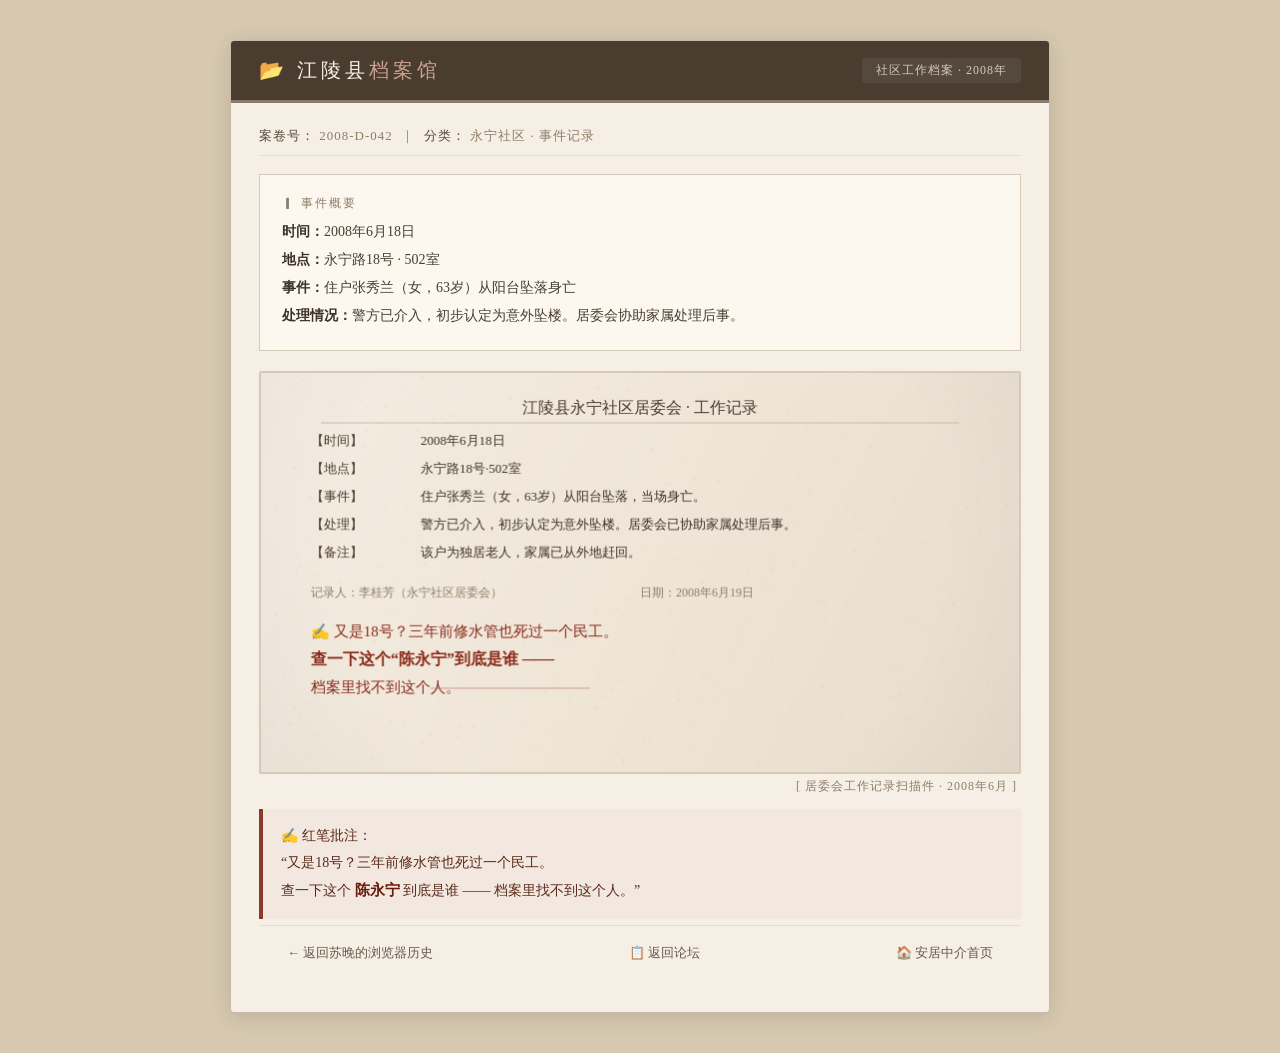
==== archive.html @ 6d0a2bce "Add files via upload" ====
<!DOCTYPE html>
<html lang="zh-CN">
<head>
    <meta charset="UTF-8" />
    <meta name="viewport" content="width=device-width, initial-scale=1.0" />
    <title>江陵县档案馆 · 社区工作档案</title>
    <link rel="stylesheet" href="style.css" />
    <style>
        /* ===== 档案馆专属样式 ===== */
        .archive-wrapper {
            max-width: 820px;
            margin: 0 auto;
            background: #f5efe6;
            border: 1px solid #c9bbaa;
            border-radius: 4px;
            box-shadow: 0 4px 20px rgba(60, 40, 20, 0.15);
            font-family: "SimSun", "宋体", serif;
            overflow: hidden;
        }

        /* 档案馆头部 */
        .archive-header {
            background: #4a3d30;
            padding: 16px 28px;
            border-bottom: 3px solid #8a7a6a;
            display: flex;
            justify-content: space-between;
            align-items: center;
            flex-wrap: wrap;
            gap: 10px;
        }

        .archive-header .title {
            color: #f7f2e6;
            font-size: 20px;
            font-weight: normal;
            letter-spacing: 4px;
        }

        .archive-header .title span {
            color: #c9a090;
        }

        .archive-header .badge {
            color: #d6c9b8;
            font-size: 12px;
            letter-spacing: 1px;
            background: rgba(255,255,255,0.06);
            padding: 4px 14px;
            border-radius: 2px;
        }

        /* 档案主体 */
        .archive-body {
            padding: 24px 28px 30px;
        }

        /* 档案编号 */
        .archive-ref {
            font-size: 13px;
            color: #8f7d66;
            letter-spacing: 1px;
            padding-bottom: 10px;
            border-bottom: 1px solid #e6ddcf;
            margin-bottom: 18px;
        }

        .archive-ref strong {
            color: #5a4a38;
            font-weight: normal;
        }

        /* 档案卡片 */
        .archive-card {
            background: #fcf8f0;
            border: 1px solid #d6c9b8;
            padding: 20px 22px;
            margin-bottom: 20px;
        }

        .archive-card .card-label {
            font-size: 12px;
            color: #8f7d66;
            letter-spacing: 2px;
            margin-bottom: 6px;
        }

        .archive-card .card-content {
            font-size: 14px;
            color: #4a3d30;
            line-height: 2;
        }

        .archive-card .card-content strong {
            color: #3d3228;
        }

        /* 扫描件区域 */
        .scan-area {
            margin: 16px 0 10px;
            border: 2px solid #d6c9b8;
            border-radius: 2px;
            overflow: hidden;
            background: #fcf8f0;
            position: relative;
        }

        .scan-area canvas {
            width: 100%;
            height: auto;
            display: block;
        }

        .scan-caption {
            font-size: 12px;
            color: #8f7d66;
            text-align: right;
            margin-top: -6px;
            margin-bottom: 14px;
            letter-spacing: 1px;
            padding-right: 4px;
        }

        /* 批注（红笔） */
        .red-annotation {
            background: rgba(180, 60, 50, 0.04);
            border-left: 4px solid #8a3a2a;
            padding: 14px 18px;
            margin: 14px 0 6px;
            font-size: 14px;
            color: #5a2a1a;
            line-height: 1.9;
            font-family: "KaiTi", "楷体", "SimSun", serif;
        }

        .red-annotation .red-text {
            color: #8a3a2a;
            font-weight: bold;
        }

        .red-annotation .highlight-name {
            color: #6a1a0a;
            font-weight: bold;
            font-size: 15px;
        }

        /* 底部导航 */
        .archive-footer {
            padding: 16px 24px;
            border-top: 1px solid #e6ddcf;
            display: flex;
            justify-content: space-between;
            flex-wrap: wrap;
            gap: 12px;
            background: #f5efe6;
        }

        .archive-footer a {
            color: #6a5a48;
            text-decoration: none;
            font-size: 13px;
            border-bottom: 2px solid transparent;
            transition: border-color 0.2s, color 0.2s;
            padding: 2px 4px;
        }

        .archive-footer a:hover {
            border-bottom-color: #b8a68b;
            color: #3d3228;
        }

        /* 响应式 */
        @media (max-width: 640px) {
            .archive-wrapper {
                margin: 8px;
                border-radius: 2px;
            }
            .archive-header {
                padding: 14px 16px;
                flex-direction: column;
                align-items: flex-start;
            }
            .archive-header .title {
                font-size: 17px;
                letter-spacing: 2px;
            }
            .archive-body {
                padding: 16px 16px 20px;
            }
            .archive-card {
                padding: 14px 16px;
            }
            .archive-card .card-content {
                font-size: 13px;
            }
            .red-annotation {
                font-size: 13px;
                padding: 12px 14px;
            }
            .archive-footer {
                flex-direction: column;
                align-items: center;
                gap: 8px;
            }
        }
    </style>
</head>
<body>
    <div class="archive-wrapper">
        <!-- 档案馆头部 -->
        <div class="archive-header">
            <div class="title">📂 江陵县<span>档案馆</span></div>
            <div class="badge">社区工作档案 · 2008年</div>
        </div>

        <!-- 档案主体 -->
        <div class="archive-body">

            <!-- 档案编号 -->
            <div class="archive-ref">
                <strong>案卷号：</strong> 2008-D-042 &nbsp;｜&nbsp; <strong>分类：</strong> 永宁社区 · 事件记录
            </div>

            <!-- 档案卡片 -->
            <div class="archive-card">
                <div class="card-label">▎ 事件概要</div>
                <div class="card-content">
                    <p><strong>时间：</strong>2008年6月18日</p>
                    <p><strong>地点：</strong>永宁路18号 · 502室</p>
                    <p><strong>事件：</strong>住户张秀兰（女，63岁）从阳台坠落身亡</p>
                    <p><strong>处理情况：</strong>警方已介入，初步认定为意外坠楼。居委会协助家属处理后事。</p>
                </div>
            </div>

            <!-- 扫描件图片 -->
            <div class="scan-area">
                <canvas id="scanCanvas" width="760" height="400"></canvas>
            </div>
            <div class="scan-caption">[ 居委会工作记录扫描件 · 2008年6月 ]</div>

            <!-- ★ 红笔批注（关键线索） -->
            <div class="red-annotation">
                ✍️ 红笔批注：<br />
                “又是18号？三年前修水管也死过一个民工。<br />
                查一下这个 <span class="highlight-name">陈永宁</span> 到底是谁 —— 档案里找不到这个人。”
            </div>

            <!-- 底部导航 -->
            <div class="archive-footer">
                <a href="history.html">← 返回苏晚的浏览器历史</a>
                <a href="forum.html">📋 返回论坛</a>
                <a href="index.html">🏠 安居中介首页</a>
            </div>

        </div>
    </div>

    <script src="script.js"></script>
    <script>
        // 绘制扫描件
        (function() {
            const canvas = document.getElementById('scanCanvas');
            if (!canvas) return;
            const ctx = canvas.getContext('2d');
            const w = canvas.width,
                h = canvas.height;

            // 纸张底色（泛黄）
            const grad = ctx.createLinearGradient(0, 0, w, h);
            grad.addColorStop(0, '#f5ede2');
            grad.addColorStop(0.5, '#efe6d8');
            grad.addColorStop(1, '#e8ddce');
            ctx.fillStyle = grad;
            ctx.fillRect(0, 0, w, h);

            // 纸张纹理（细微噪点）
            for (let i = 0; i < 600; i++) {
                const x = Math.random() * w;
                const y = Math.random() * h;
                const a = Math.random() * 0.06;
                ctx.fillStyle = `rgba(160, 140, 120, ${a})`;
                ctx.fillRect(x, y, 3, 3);
            }

            // 标题
            ctx.fillStyle = '#4a3d30';
            ctx.font = '16px "SimSun", serif';
            ctx.textAlign = 'center';
            ctx.fillText('江陵县永宁社区居委会 · 工作记录', w / 2, 40);

            // 分隔线
            ctx.strokeStyle = '#c9bbaa';
            ctx.lineWidth = 1;
            ctx.beginPath();
            ctx.moveTo(60, 50);
            ctx.lineTo(w - 60, 50);
            ctx.stroke();

            // 正文
            ctx.textAlign = 'left';
            ctx.fillStyle = '#4a3d30';
            ctx.font = '14px "SimSun", serif';
            const lines = [
                ['时间', '2008年6月18日'],
                ['地点', '永宁路18号·502室'],
                ['事件', '住户张秀兰（女，63岁）从阳台坠落，当场身亡。'],
                ['处理', '警方已介入，初步认定为意外坠楼。居委会已协助家属处理后事。'],
                ['备注', '该户为独居老人，家属已从外地赶回。']
            ];

            let yPos = 72;
            lines.forEach(([label, value]) => {
                ctx.fillStyle = '#4a3d30';
                ctx.font = '13px "SimSun", serif';
                ctx.fillText('【' + label + '】', 50, yPos);
                ctx.fillStyle = '#3d3228';
                ctx.font = '13px "SimSun", serif';
                ctx.fillText(value, 160, yPos);
                yPos += 28;
            });

            // 下方签名区
            yPos += 12;
            ctx.fillStyle = '#8f7d66';
            ctx.font = '12px "SimSun", serif';
            ctx.fillText('记录人：李桂芳（永宁社区居委会）', 50, yPos);
            ctx.fillText('日期：2008年6月19日', 380, yPos);

            // ★ 红笔批注（手写效果）
            yPos += 40;
            ctx.fillStyle = '#8a2a1a';
            ctx.font = '15px "KaiTi", "楷体", serif';
            ctx.textAlign = 'left';
            ctx.fillText('✍️ 又是18号？三年前修水管也死过一个民工。', 50, yPos);
            yPos += 28;
            ctx.fillStyle = '#8a2a1a';
            ctx.font = 'bold 16px "KaiTi", "楷体", serif';
            ctx.fillText('查一下这个“陈永宁”到底是谁 ——', 50, yPos);
            yPos += 28;
            ctx.fillStyle = '#8a2a1a';
            ctx.font = '15px "KaiTi", "楷体", serif';
            ctx.fillText('档案里找不到这个人。', 50, yPos);

            // 批注下划线（模拟手画）
            ctx.strokeStyle = 'rgba(138, 42, 26, 0.25)';
            ctx.lineWidth = 1.5;
            ctx.beginPath();
            ctx.moveTo(170, yPos - 4);
            ctx.lineTo(330, yPos - 4);
            ctx.stroke();

            // 折痕效果
            for (let i = 0; i < 5; i++) {
                const x = 60 + Math.random() * (w - 120);
                const y = 60 + Math.random() * (h - 120);
                ctx.strokeStyle = `rgba(180, 160, 140, 0.05)`;
                ctx.lineWidth = 1;
                ctx.beginPath();
                ctx.moveTo(x, y);
                ctx.lineTo(x + 40 + Math.random() * 80, y + 20 + Math.random() * 60);
                ctx.stroke();
            }

            // 暗角
            const vigGrad = ctx.createRadialGradient(w * 0.5, h * 0.4, w * 0.4, w * 0.5, h * 0.4, w * 0.8);
            vigGrad.addColorStop(0, 'rgba(0,0,0,0)');
            vigGrad.addColorStop(1, 'rgba(0,0,0,0.08)');
            ctx.fillStyle = vigGrad;
            ctx.fillRect(0, 0, w, h);
        })();

        console.log('%c📂 江陵县档案馆 · 2008年记录', 'font-size:18px; color:#5a4a38;');
        console.log('%c🖊️ 注意看红笔批注。', 'font-size:13px; color:#8f7d66;');
    </script>
</body>
</html>
---- style.css ----
/* ===== 全局重置 ===== */
* {
    margin: 0;
    padding: 0;
    box-sizing: border-box;
}

body {
    background: #d6c9b0;
    font-family: "SimSun", "宋体", "Times New Roman", serif;
    display: flex;
    justify-content: center;
    padding: 40px 20px;
    min-height: 100vh;
}

.site-wrapper {
    max-width: 880px;
    width: 100%;
    background: #f7f2e6;
    background-image:
        radial-gradient(ellipse at 30% 20%, rgba(200, 180, 150, 0.08) 0%, transparent 60%),
        radial-gradient(ellipse at 70% 80%, rgba(180, 160, 130, 0.06) 0%, transparent 50%);
    border: 4px double #b8a68b;
    border-radius: 4px;
    padding: 36px 42px 28px;
    box-shadow: 0 8px 32px rgba(60, 40, 20, 0.25), inset 0 1px 0 rgba(255, 248, 235, 0.6);
    position: relative;
}

.site-wrapper::before {
    content: "";
    position: absolute;
    top: 0;
    left: 0;
    right: 0;
    bottom: 0;
    background-image: repeating-linear-gradient(0deg, transparent, transparent 2px, rgba(180, 160, 130, 0.03) 2px, rgba(180, 160, 130, 0.03) 4px);
    pointer-events: none;
    border-radius: 4px;
}

.header {
    border-bottom: 3px double #b8a68b;
    padding-bottom: 16px;
    margin-bottom: 24px;
    text-align: center;
}

.header h1 {
    font-size: 32px;
    font-weight: normal;
    color: #5a4a38;
    letter-spacing: 8px;
    text-shadow: 0 1px 0 #ede6d8;
}

.header .sub {
    font-size: 14px;
    color: #8f7d66;
    letter-spacing: 4px;
    margin-top: 4px;
}

.header .divider {
    display: block;
    width: 60px;
    height: 2px;
    background: #c9bbaa;
    margin: 10px auto 0;
}

.nav {
    display: flex;
    justify-content: center;
    gap: 32px;
    font-size: 15px;
    padding: 10px 0 14px;
    border-bottom: 1px solid #ddd0bf;
    margin-bottom: 22px;
    flex-wrap: wrap;
}

.nav a {
    color: #6a5a48;
    text-decoration: none;
    padding: 2px 8px;
    border-bottom: 2px solid transparent;
    cursor: pointer;
    transition: border-color 0.2s, color 0.2s;
    letter-spacing: 1px;
}

.nav a:hover {
    border-bottom-color: #b8a68b;
    color: #3d3228;
}
.nav .active {
    border-bottom-color: #b8a68b;
    color: #3d3228;
    font-weight: bold;
}

.welcome {
    font-size: 14px;
    color: #5a4a38;
    line-height: 1.9;
    margin-bottom: 24px;
    padding: 12px 18px;
    background: rgba(200, 185, 165, 0.2);
    border-left: 4px solid #c9bbaa;
}

.section-title {
    font-size: 18px;
    color: #5a4a38;
    font-weight: normal;
    letter-spacing: 3px;
    margin-bottom: 14px;
}

.property-table {
    width: 100%;
    border-collapse: collapse;
    font-size: 14px;
    margin-bottom: 28px;
}

.property-table th {
    background: #e6ddcf;
    color: #4a3d30;
    font-weight: normal;
    padding: 10px 8px;
    border: 1px solid #c9bbaa;
    letter-spacing: 2px;
    font-size: 13px;
}

.property-table td {
    padding: 10px 8px;
    border: 1px solid #d6c9b8;
    color: #4a3d30;
    background: #fcf8f0;
}

.property-table tr:hover td {
    background: #f5efe6;
}

.highlight-row td {
    background: #f5ede2 !important;
    border-color: #b8a68b;
}

.highlight-row .prop-link {
    color: #8a3a2a;
    font-weight: bold;
    text-decoration: none;
    border-bottom: 2px solid #c9a090;
    cursor: pointer;
    transition: color 0.2s;
}

.highlight-row .prop-link:hover {
    color: #5a2018;
}

.status-badge {
    display: inline-block;
    background: #8a3a2a;
    color: #f7f2e6;
    font-size: 11px;
    padding: 2px 10px;
    letter-spacing: 1px;
    border-radius: 2px;
}

.status-sold {
    background: #7a8a7a;
}

.footer {
    border-top: 2px solid #ddd0bf;
    padding-top: 18px;
    margin-top: 6px;
    font-size: 13px;
    color: #8f7d66;
    text-align: center;
    letter-spacing: 1px;
}

.footer .update {
    color: #aa9a88;
    font-size: 12px;
}

.footer .whisper {
    display: block;
    font-size: 11px;
    color: #c9bbaa;
    margin-top: 6px;
    letter-spacing: 2px;
}

/* 模态框 */
.modal-overlay {
    display: none;
    position: fixed;
    top: 0;
    left: 0;
    width: 100%;
    height: 100%;
    background: rgba(30, 22, 16, 0.75);
    backdrop-filter: blur(4px);
    z-index: 1000;
    justify-content: center;
    align-items: center;
    padding: 24px;
    animation: fadeIn 0.35s ease;
}

.modal-overlay.active {
    display: flex;
}

@keyframes fadeIn {
    0% { opacity: 0; transform: scale(0.96); }
    100% { opacity: 1; transform: scale(1); }
}

.modal-box {
    background: #f7f2e6;
    max-width: 600px;
    width: 100%;
    max-height: 90vh;
    overflow-y: auto;
    padding: 32px 36px;
    border: 4px double #b8a68b;
    border-radius: 4px;
    box-shadow: 0 20px 60px rgba(0, 0, 0, 0.5);
    position: relative;
}

.modal-box .close-btn {
    position: absolute;
    top: 12px;
    right: 18px;
    font-size: 24px;
    color: #8f7d66;
    cursor: pointer;
    background: none;
    border: none;
    line-height: 1;
}

.modal-box .close-btn:hover {
    color: #4a3d30;
}

.modal-box h2 {
    font-size: 20px;
    font-weight: normal;
    color: #5a4a38;
    letter-spacing: 3px;
    border-bottom: 2px solid #ddd0bf;
    padding-bottom: 12px;
    margin-bottom: 18px;
}

.modal-box p, .modal-box li {
    font-size: 14px;
    line-height: 1.9;
    color: #4a3d30;
}

.photo-placeholder, .team-photo {
    width: 100%;
    aspect-ratio: 16 / 10;
    background: #2c241c;
    border-radius: 2px;
    margin: 14px 0 16px;
    border: 1px solid #b8a68b;
    overflow: hidden;
}

.photo-placeholder img, .team-photo img {
    width: 100%;
    height: 100%;
    object-fit: cover;
    display: block;
}

.photo-caption {
    font-size: 12px;
    color: #8f7d66;
    text-align: right;
    margin-top: -10px;
    margin-bottom: 14px;
    letter-spacing: 1px;
}

.detail-meta {
    font-size: 13px;
    color: #6a5a48;
    line-height: 2;
    background: rgba(200, 185, 165, 0.15);
    padding: 10px 14px;
    border-left: 3px solid #c9bbaa;
    margin: 10px 0 14px;
}

.detail-meta strong {
    color: #4a3d30;
}

.detail-footer {
    font-size: 12px;
    color: #aa9a88;
    margin-top: 14px;
    border-top: 1px solid #ddd0bf;
    padding-top: 12px;
    text-align: right;
}

.team-caption {
    font-size: 13px;
    color: #5a4a38;
    text-align: center;
    line-height: 1.8;
}

.team-caption .hint {
    color: #8f7d66;
    font-size: 12px;
}

.contact-info {
    font-size: 14px;
    color: #4a3d30;
    line-height: 2.2;
    margin-bottom: 16px;
}

.contact-info .phone {
    color: #6a3a2a;
    font-weight: bold;
    letter-spacing: 1px;
}

.password-section {
    border-top: 2px solid #ddd0bf;
    padding-top: 18px;
    margin-top: 6px;
}

.password-section label {
    font-size: 14px;
    color: #4a3d30;
    display: block;
    margin-bottom: 8px;
    letter-spacing: 1px;
}

.password-input-group {
    display: flex;
    gap: 10px;
    align-items: center;
    flex-wrap: wrap;
}

.password-input-group input {
    flex: 1;
    min-width: 120px;
    padding: 8px 14px;
    font-size: 14px;
    font-family: "SimSun", "宋体", serif;
    border: 2px solid #c9bbaa;
    background: #fcf8f0;
    color: #3d3228;
    outline: none;
    border-radius: 2px;
}

.password-input-group input:focus {
    border-color: #8f7d66;
}

.password-input-group button {
    padding: 8px 24px;
    font-size: 14px;
    font-family: "SimSun", "宋体", serif;
    background: #b8a68b;
    color: #f7f2e6;
    border: none;
    border-radius: 2px;
    cursor: pointer;
    transition: background 0.2s;
    letter-spacing: 2px;
}

.password-input-group button:hover {
    background: #8f7d66;
}

.password-result {
    margin-top: 12px;
    font-size: 14px;
    color: #6a3a2a;
    min-height: 24px;
}

.password-result.error {
    color: #8a3a2a;
}
.password-result.success {
    color: #3a6a3a;
}

@media (max-width: 640px) {
    .site-wrapper { padding: 20px 16px; }
    .header h1 { font-size: 24px; letter-spacing: 4px; }
    .nav { gap: 14px; font-size: 13px; }
    .property-table { font-size: 12px; }
    .property-table th, .property-table td { padding: 6px 4px; }
    .modal-box { padding: 22px 18px; }
    .modal-box h2 { font-size: 18px; }
    .password-input-group { flex-direction: column; align-items: stretch; }
    .password-input-group button { padding: 10px; }
}

.modal-box::-webkit-scrollbar { width: 6px; }
.modal-box::-webkit-scrollbar-track { background: #e6ddcf; }
.modal-box::-webkit-scrollbar-thumb { background: #b8a68b; border-radius: 4px; }
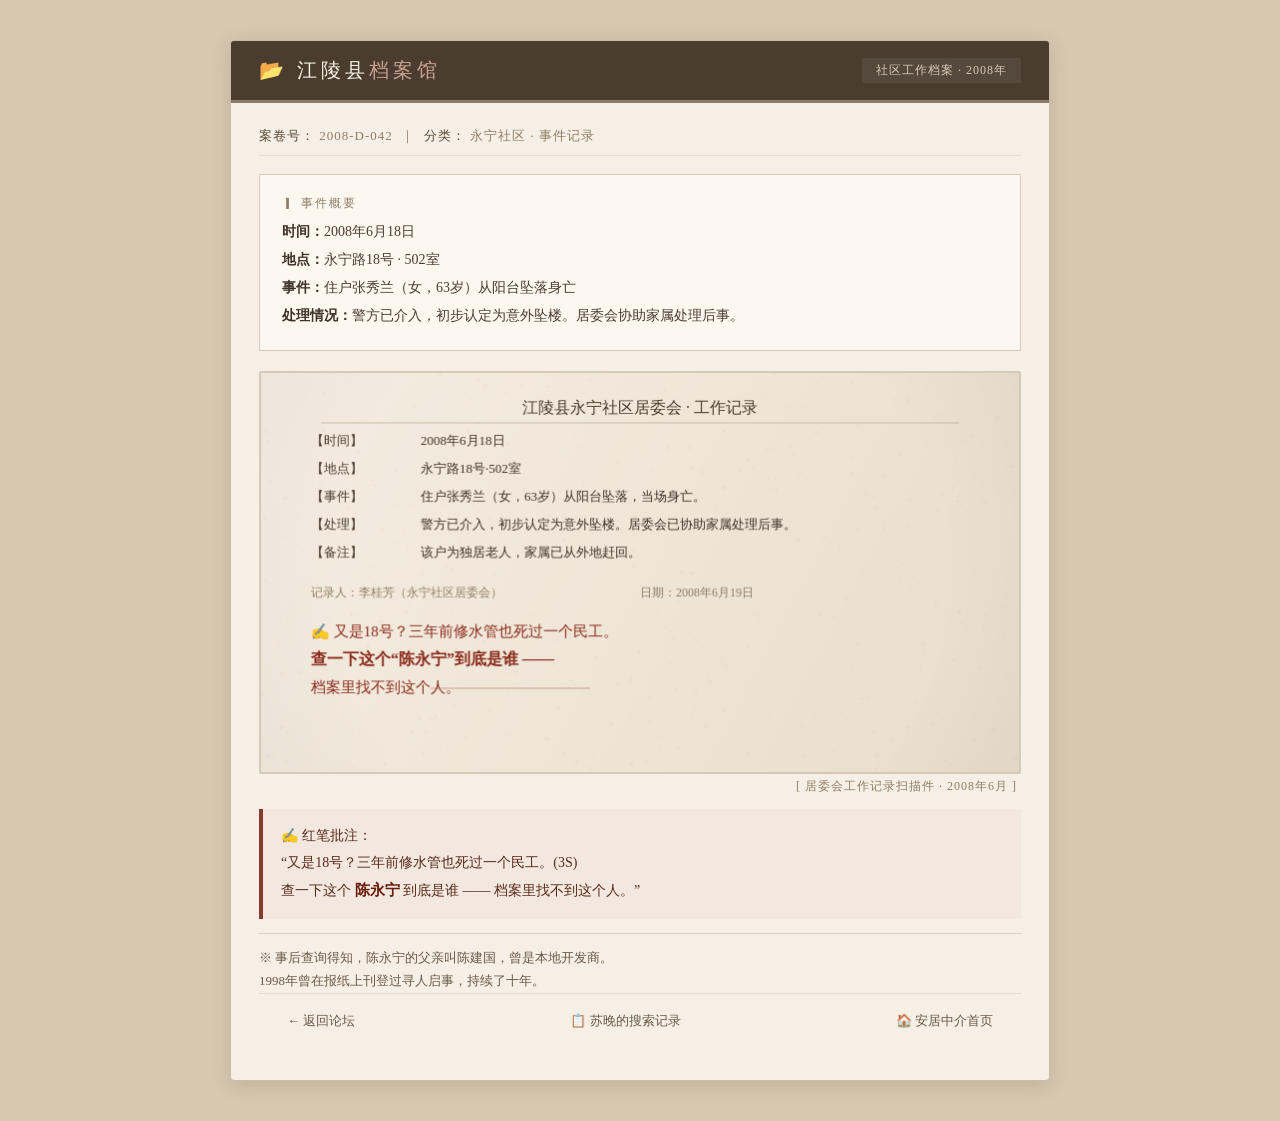
==== commit 9f1e60c6: "update 修复了过于简单的问题" ====
--- a/archive.html
+++ b/archive.html
@@ -6,7 +6,6 @@
     <title>江陵县档案馆 · 社区工作档案</title>
     <link rel="stylesheet" href="style.css" />
     <style>
-        /* ===== 档案馆专属样式 ===== */
         .archive-wrapper {
             max-width: 820px;
             margin: 0 auto;
@@ -17,8 +16,6 @@
             font-family: "SimSun", "宋体", serif;
             overflow: hidden;
         }
-
-        /* 档案馆头部 */
         .archive-header {
             background: #4a3d30;
             padding: 16px 28px;
@@ -29,18 +26,13 @@
             flex-wrap: wrap;
             gap: 10px;
         }
-
         .archive-header .title {
             color: #f7f2e6;
             font-size: 20px;
             font-weight: normal;
             letter-spacing: 4px;
         }
-
-        .archive-header .title span {
-            color: #c9a090;
-        }
-
+        .archive-header .title span { color: #c9a090; }
         .archive-header .badge {
             color: #d6c9b8;
             font-size: 12px;
@@ -49,13 +41,9 @@
             padding: 4px 14px;
             border-radius: 2px;
         }
-
-        /* 档案主体 */
         .archive-body {
             padding: 24px 28px 30px;
         }
-
-        /* 档案编号 */
         .archive-ref {
             font-size: 13px;
             color: #8f7d66;
@@ -64,38 +52,28 @@
             border-bottom: 1px solid #e6ddcf;
             margin-bottom: 18px;
         }
-
         .archive-ref strong {
             color: #5a4a38;
             font-weight: normal;
         }
-
-        /* 档案卡片 */
         .archive-card {
             background: #fcf8f0;
             border: 1px solid #d6c9b8;
             padding: 20px 22px;
             margin-bottom: 20px;
         }
-
         .archive-card .card-label {
             font-size: 12px;
             color: #8f7d66;
             letter-spacing: 2px;
             margin-bottom: 6px;
         }
-
         .archive-card .card-content {
             font-size: 14px;
             color: #4a3d30;
             line-height: 2;
         }
-
-        .archive-card .card-content strong {
-            color: #3d3228;
-        }
-
-        /* 扫描件区域 */
+        .archive-card .card-content strong { color: #3d3228; }
         .scan-area {
             margin: 16px 0 10px;
             border: 2px solid #d6c9b8;
@@ -104,13 +82,11 @@
             background: #fcf8f0;
             position: relative;
         }
-
         .scan-area canvas {
             width: 100%;
             height: auto;
             display: block;
         }
-
         .scan-caption {
             font-size: 12px;
             color: #8f7d66;
@@ -120,8 +96,6 @@
             letter-spacing: 1px;
             padding-right: 4px;
         }
-
-        /* 批注（红笔） */
         .red-annotation {
             background: rgba(180, 60, 50, 0.04);
             border-left: 4px solid #8a3a2a;
@@ -132,19 +106,24 @@
             line-height: 1.9;
             font-family: "KaiTi", "楷体", "SimSun", serif;
         }
-
         .red-annotation .red-text {
             color: #8a3a2a;
             font-weight: bold;
         }
-
         .red-annotation .highlight-name {
             color: #6a1a0a;
             font-weight: bold;
             font-size: 15px;
         }
-
-        /* 底部导航 */
+        /* 指向news的暗示 */
+        .archive-hint {
+            color: #6a5a48;
+            font-size: 13px;
+            margin-top: 14px;
+            padding-top: 12px;
+            border-top: 1px solid #ddd0bf;
+            line-height: 1.8;
+        }
         .archive-footer {
             padding: 16px 24px;
             border-top: 1px solid #e6ddcf;
@@ -154,7 +133,6 @@
             gap: 12px;
             background: #f5efe6;
         }
-
         .archive-footer a {
             color: #6a5a48;
             text-decoration: none;
@@ -163,65 +141,32 @@
             transition: border-color 0.2s, color 0.2s;
             padding: 2px 4px;
         }
-
         .archive-footer a:hover {
             border-bottom-color: #b8a68b;
             color: #3d3228;
         }
-
-        /* 响应式 */
         @media (max-width: 640px) {
-            .archive-wrapper {
-                margin: 8px;
-                border-radius: 2px;
-            }
-            .archive-header {
-                padding: 14px 16px;
-                flex-direction: column;
-                align-items: flex-start;
-            }
-            .archive-header .title {
-                font-size: 17px;
-                letter-spacing: 2px;
-            }
-            .archive-body {
-                padding: 16px 16px 20px;
-            }
-            .archive-card {
-                padding: 14px 16px;
-            }
-            .archive-card .card-content {
-                font-size: 13px;
-            }
-            .red-annotation {
-                font-size: 13px;
-                padding: 12px 14px;
-            }
-            .archive-footer {
-                flex-direction: column;
-                align-items: center;
-                gap: 8px;
-            }
+            .archive-wrapper { margin: 8px; border-radius: 2px; }
+            .archive-header { padding: 14px 16px; flex-direction: column; align-items: flex-start; }
+            .archive-header .title { font-size: 17px; letter-spacing: 2px; }
+            .archive-body { padding: 16px 16px 20px; }
+            .archive-card { padding: 14px 16px; }
+            .archive-card .card-content { font-size: 13px; }
+            .red-annotation { font-size: 13px; padding: 12px 14px; }
+            .archive-footer { flex-direction: column; align-items: center; gap: 8px; }
         }
     </style>
 </head>
 <body>
     <div class="archive-wrapper">
-        <!-- 档案馆头部 -->
         <div class="archive-header">
             <div class="title">📂 江陵县<span>档案馆</span></div>
             <div class="badge">社区工作档案 · 2008年</div>
         </div>
-
-        <!-- 档案主体 -->
         <div class="archive-body">
-
-            <!-- 档案编号 -->
             <div class="archive-ref">
                 <strong>案卷号：</strong> 2008-D-042 &nbsp;｜&nbsp; <strong>分类：</strong> 永宁社区 · 事件记录
             </div>
-
-            <!-- 档案卡片 -->
             <div class="archive-card">
                 <div class="card-label">▎ 事件概要</div>
                 <div class="card-content">
@@ -232,74 +177,61 @@
                 </div>
             </div>
 
-            <!-- 扫描件图片 -->
             <div class="scan-area">
                 <canvas id="scanCanvas" width="760" height="400"></canvas>
             </div>
             <div class="scan-caption">[ 居委会工作记录扫描件 · 2008年6月 ]</div>
 
-            <!-- ★ 红笔批注（关键线索） -->
             <div class="red-annotation">
                 ✍️ 红笔批注：<br />
-                “又是18号？三年前修水管也死过一个民工。<br />
+                “又是18号？三年前修水管也死过一个民工。(3S)<br />
                 查一下这个 <span class="highlight-name">陈永宁</span> 到底是谁 —— 档案里找不到这个人。”
             </div>
 
-            <!-- 底部导航 -->
+            <!-- ★ 新增暗示：指向 news.html -->
+            <div class="archive-hint">
+                ※ 事后查询得知，陈永宁的父亲叫陈建国，曾是本地开发商。<br />
+                1998年曾在报纸上刊登过寻人启事，持续了十年。
+            </div>
+
             <div class="archive-footer">
-                <a href="history.html">← 返回苏晚的浏览器历史</a>
-                <a href="forum.html">📋 返回论坛</a>
+                <a href="forum.html">← 返回论坛</a>
+                <a href="history.html">📋 苏晚的搜索记录</a>
                 <a href="index.html">🏠 安居中介首页</a>
             </div>
-
         </div>
     </div>
-
     <script src="script.js"></script>
     <script>
-        // 绘制扫描件
         (function() {
             const canvas = document.getElementById('scanCanvas');
             if (!canvas) return;
             const ctx = canvas.getContext('2d');
-            const w = canvas.width,
-                h = canvas.height;
-
-            // 纸张底色（泛黄）
+            const w = canvas.width, h = canvas.height;
             const grad = ctx.createLinearGradient(0, 0, w, h);
             grad.addColorStop(0, '#f5ede2');
             grad.addColorStop(0.5, '#efe6d8');
             grad.addColorStop(1, '#e8ddce');
             ctx.fillStyle = grad;
             ctx.fillRect(0, 0, w, h);
-
-            // 纸张纹理（细微噪点）
             for (let i = 0; i < 600; i++) {
-                const x = Math.random() * w;
-                const y = Math.random() * h;
-                const a = Math.random() * 0.06;
+                const x = Math.random() * w, y = Math.random() * h, a = Math.random() * 0.06;
                 ctx.fillStyle = `rgba(160, 140, 120, ${a})`;
                 ctx.fillRect(x, y, 3, 3);
             }
-
-            // 标题
             ctx.fillStyle = '#4a3d30';
             ctx.font = '16px "SimSun", serif';
             ctx.textAlign = 'center';
             ctx.fillText('江陵县永宁社区居委会 · 工作记录', w / 2, 40);
-
-            // 分隔线
             ctx.strokeStyle = '#c9bbaa';
             ctx.lineWidth = 1;
             ctx.beginPath();
             ctx.moveTo(60, 50);
             ctx.lineTo(w - 60, 50);
             ctx.stroke();
-
-            // 正文
             ctx.textAlign = 'left';
             ctx.fillStyle = '#4a3d30';
-            ctx.font = '14px "SimSun", serif';
+            ctx.font = '13px "SimSun", serif';
             const lines = [
                 ['时间', '2008年6月18日'],
                 ['地点', '永宁路18号·502室'],
@@ -307,26 +239,20 @@
                 ['处理', '警方已介入，初步认定为意外坠楼。居委会已协助家属处理后事。'],
                 ['备注', '该户为独居老人，家属已从外地赶回。']
             ];
-
             let yPos = 72;
             lines.forEach(([label, value]) => {
                 ctx.fillStyle = '#4a3d30';
                 ctx.font = '13px "SimSun", serif';
                 ctx.fillText('【' + label + '】', 50, yPos);
                 ctx.fillStyle = '#3d3228';
-                ctx.font = '13px "SimSun", serif';
                 ctx.fillText(value, 160, yPos);
                 yPos += 28;
             });
-
-            // 下方签名区
             yPos += 12;
             ctx.fillStyle = '#8f7d66';
             ctx.font = '12px "SimSun", serif';
             ctx.fillText('记录人：李桂芳（永宁社区居委会）', 50, yPos);
             ctx.fillText('日期：2008年6月19日', 380, yPos);
-
-            // ★ 红笔批注（手写效果）
             yPos += 40;
             ctx.fillStyle = '#8a2a1a';
             ctx.font = '15px "KaiTi", "楷体", serif';
@@ -340,19 +266,14 @@
             ctx.fillStyle = '#8a2a1a';
             ctx.font = '15px "KaiTi", "楷体", serif';
             ctx.fillText('档案里找不到这个人。', 50, yPos);
-
-            // 批注下划线（模拟手画）
             ctx.strokeStyle = 'rgba(138, 42, 26, 0.25)';
             ctx.lineWidth = 1.5;
             ctx.beginPath();
             ctx.moveTo(170, yPos - 4);
             ctx.lineTo(330, yPos - 4);
             ctx.stroke();
-
-            // 折痕效果
             for (let i = 0; i < 5; i++) {
-                const x = 60 + Math.random() * (w - 120);
-                const y = 60 + Math.random() * (h - 120);
+                const x = 60 + Math.random() * (w - 120), y = 60 + Math.random() * (h - 120);
                 ctx.strokeStyle = `rgba(180, 160, 140, 0.05)`;
                 ctx.lineWidth = 1;
                 ctx.beginPath();
@@ -360,17 +281,12 @@
                 ctx.lineTo(x + 40 + Math.random() * 80, y + 20 + Math.random() * 60);
                 ctx.stroke();
             }
-
-            // 暗角
-            const vigGrad = ctx.createRadialGradient(w * 0.5, h * 0.4, w * 0.4, w * 0.5, h * 0.4, w * 0.8);
+            const vigGrad = ctx.createRadialGradient(w/2, h/2, w*0.4, w/2, h/2, w*0.8);
             vigGrad.addColorStop(0, 'rgba(0,0,0,0)');
             vigGrad.addColorStop(1, 'rgba(0,0,0,0.08)');
             ctx.fillStyle = vigGrad;
             ctx.fillRect(0, 0, w, h);
         })();
-
-        console.log('%c📂 江陵县档案馆 · 2008年记录', 'font-size:18px; color:#5a4a38;');
-        console.log('%c🖊️ 注意看红笔批注。', 'font-size:13px; color:#8f7d66;');
     </script>
 </body>
 </html>
--- a/style.css
+++ b/style.css
@@ -430,4 +430,180 @@
 
 .modal-box::-webkit-scrollbar { width: 6px; }
 .modal-box::-webkit-scrollbar-track { background: #e6ddcf; }
-.modal-box::-webkit-scrollbar-thumb { background: #b8a68b; border-radius: 4px; }+.modal-box::-webkit-scrollbar-thumb { background: #b8a68b; border-radius: 4px; }
+
+/* ===== 隐藏聊天触发器 ===== */
+.chat-trigger {
+    color: #d6c9b0;
+    font-size: 14px;
+    letter-spacing: 6px;
+    cursor: pointer;
+    user-select: none;
+    transition: color 0.2s;
+    display: block;
+    margin-top: 4px;
+    font-family: "SimSun", "宋体", serif;
+}
+
+.chat-trigger:hover {
+    color: #8a7a6a;
+}
+
+/* ===== 聊天窗口 ===== */
+.chat-window {
+    position: fixed;
+    bottom: 20px;
+    right: 20px;
+    width: 380px;
+    max-width: calc(100vw - 40px);
+    max-height: 480px;
+    background: #1e1612;
+    border: 2px solid #4a3d30;
+    border-radius: 6px;
+    box-shadow: 0 8px 40px rgba(0, 0, 0, 0.7);
+    z-index: 9999;
+    display: none;
+    flex-direction: column;
+    font-family: "SimSun", "宋体", serif;
+    overflow: hidden;
+}
+
+.chat-window.open {
+    display: flex;
+    animation: chatIn 0.3s ease;
+}
+
+@keyframes chatIn {
+    0% { opacity: 0; transform: translateY(10px) scale(0.96); }
+    100% { opacity: 1; transform: translateY(0) scale(1); }
+}
+
+.chat-window .chat-header {
+    background: #2c241c;
+    padding: 10px 16px;
+    border-bottom: 1px solid #3d3228;
+    display: flex;
+    justify-content: space-between;
+    align-items: center;
+    flex-shrink: 0;
+}
+
+.chat-window .chat-header .title {
+    color: #8a7a6a;
+    font-size: 13px;
+    letter-spacing: 2px;
+}
+
+.chat-window .chat-header .close-btn {
+    background: none;
+    border: none;
+    color: #6a5a48;
+    font-size: 18px;
+    cursor: pointer;
+    transition: color 0.2s;
+    padding: 0 4px;
+}
+
+.chat-window .chat-header .close-btn:hover {
+    color: #f7f2e6;
+}
+
+.chat-window .chat-body {
+    flex: 1;
+    padding: 12px 16px;
+    overflow-y: auto;
+    max-height: 340px;
+    min-height: 120px;
+    background: #1a1410;
+}
+
+.chat-window .chat-body .msg {
+    font-size: 13px;
+    line-height: 1.8;
+    color: #d6c9b8;
+    margin-bottom: 6px;
+    padding: 4px 8px;
+    border-left: 2px solid transparent;
+    word-wrap: break-word;
+}
+
+.chat-window .chat-body .msg.system {
+    color: #8a7a6a;
+    font-size: 12px;
+    border-left-color: #4a3d30;
+}
+
+.chat-window .chat-body .msg.npc {
+    color: #c9a090;
+    border-left-color: #6a3a2a;
+}
+
+.chat-window .chat-body .msg.user {
+    color: #d6c9b8;
+    border-left-color: #6a5a48;
+    text-align: right;
+}
+
+.chat-window .chat-body .msg .highlight {
+    color: #c9a090;
+}
+
+.chat-window .chat-input-area {
+    display: flex;
+    padding: 8px 12px 10px;
+    border-top: 1px solid #3d3228;
+    background: #1a1410;
+    flex-shrink: 0;
+    gap: 6px;
+}
+
+.chat-window .chat-input-area input {
+    flex: 1;
+    padding: 6px 12px;
+    font-size: 13px;
+    font-family: "SimSun", "宋体", serif;
+    background: #2c241c;
+    border: 1px solid #4a3d30;
+    border-radius: 2px;
+    color: #d6c9b8;
+    outline: none;
+    transition: border-color 0.2s;
+}
+
+.chat-window .chat-input-area input:focus {
+    border-color: #6a5a48;
+}
+
+.chat-window .chat-input-area input::placeholder {
+    color: #4a3d30;
+}
+
+.chat-window .chat-input-area button {
+    padding: 6px 16px;
+    font-size: 13px;
+    font-family: "SimSun", "宋体", serif;
+    background: #3d3228;
+    border: 1px solid #4a3d30;
+    border-radius: 2px;
+    color: #8a7a6a;
+    cursor: pointer;
+    transition: background 0.2s, color 0.2s;
+}
+
+.chat-window .chat-input-area button:hover {
+    background: #4a3d30;
+    color: #d6c9b8;
+}
+
+@media (max-width: 640px) {
+    .chat-window {
+        right: 10px;
+        bottom: 10px;
+        width: calc(100vw - 20px);
+        max-height: 70vh;
+    }
+    .chat-window .chat-body {
+        max-height: 50vh;
+        min-height: 100px;
+    }
+}
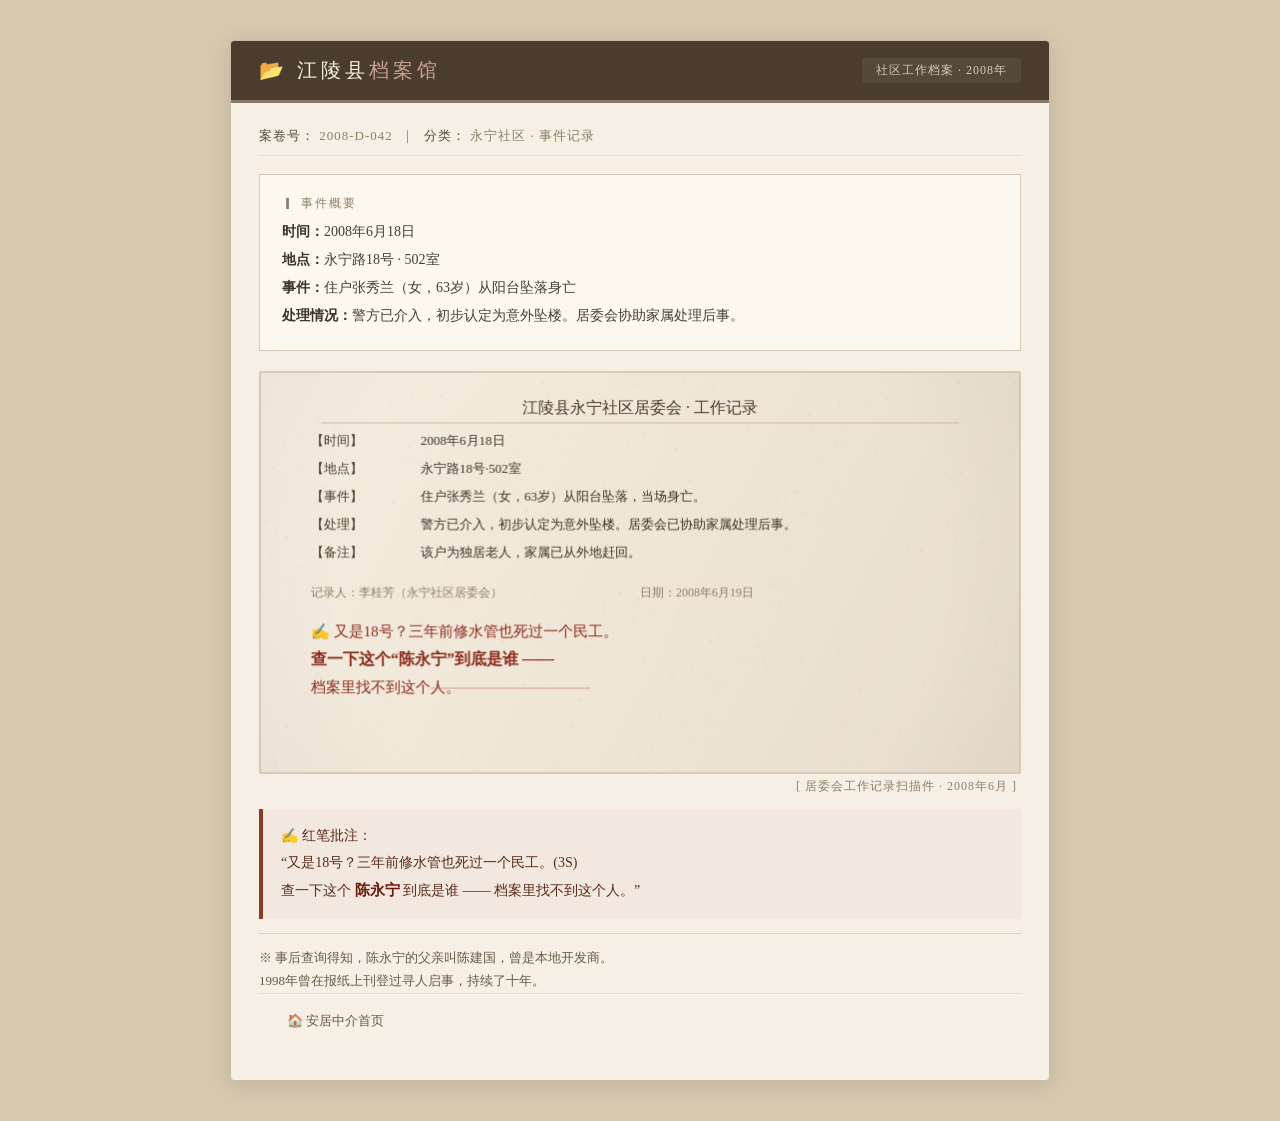
==== commit 6ff06738: "Update archive.html 紧急bug修复" ====
--- a/archive.html
+++ b/archive.html
@@ -195,8 +195,6 @@
             </div>
 
             <div class="archive-footer">
-                <a href="forum.html">← 返回论坛</a>
-                <a href="history.html">📋 苏晚的搜索记录</a>
                 <a href="index.html">🏠 安居中介首页</a>
             </div>
         </div>
@@ -289,4 +287,4 @@
         })();
     </script>
 </body>
-</html>+</html>
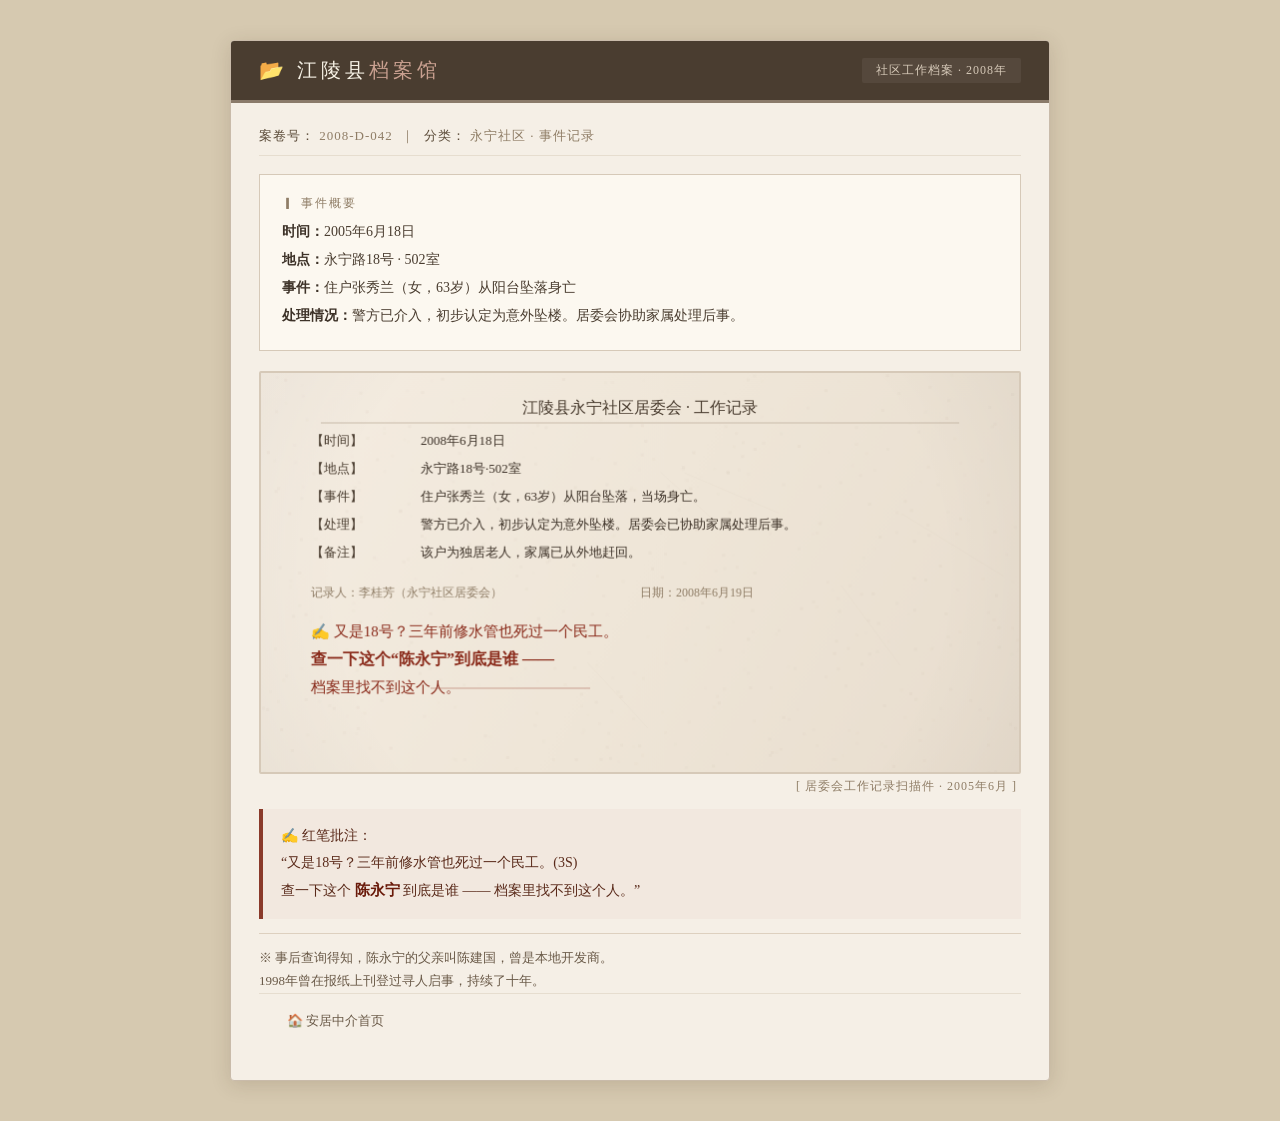
==== commit 7ef4d368: "Update archive.html 时间线紧急修复" ====
--- a/archive.html
+++ b/archive.html
@@ -170,7 +170,7 @@
             <div class="archive-card">
                 <div class="card-label">▎ 事件概要</div>
                 <div class="card-content">
-                    <p><strong>时间：</strong>2008年6月18日</p>
+                    <p><strong>时间：</strong>2005年6月18日</p>
                     <p><strong>地点：</strong>永宁路18号 · 502室</p>
                     <p><strong>事件：</strong>住户张秀兰（女，63岁）从阳台坠落身亡</p>
                     <p><strong>处理情况：</strong>警方已介入，初步认定为意外坠楼。居委会协助家属处理后事。</p>
@@ -180,7 +180,7 @@
             <div class="scan-area">
                 <canvas id="scanCanvas" width="760" height="400"></canvas>
             </div>
-            <div class="scan-caption">[ 居委会工作记录扫描件 · 2008年6月 ]</div>
+            <div class="scan-caption">[ 居委会工作记录扫描件 · 2005年6月 ]</div>
 
             <div class="red-annotation">
                 ✍️ 红笔批注：<br />
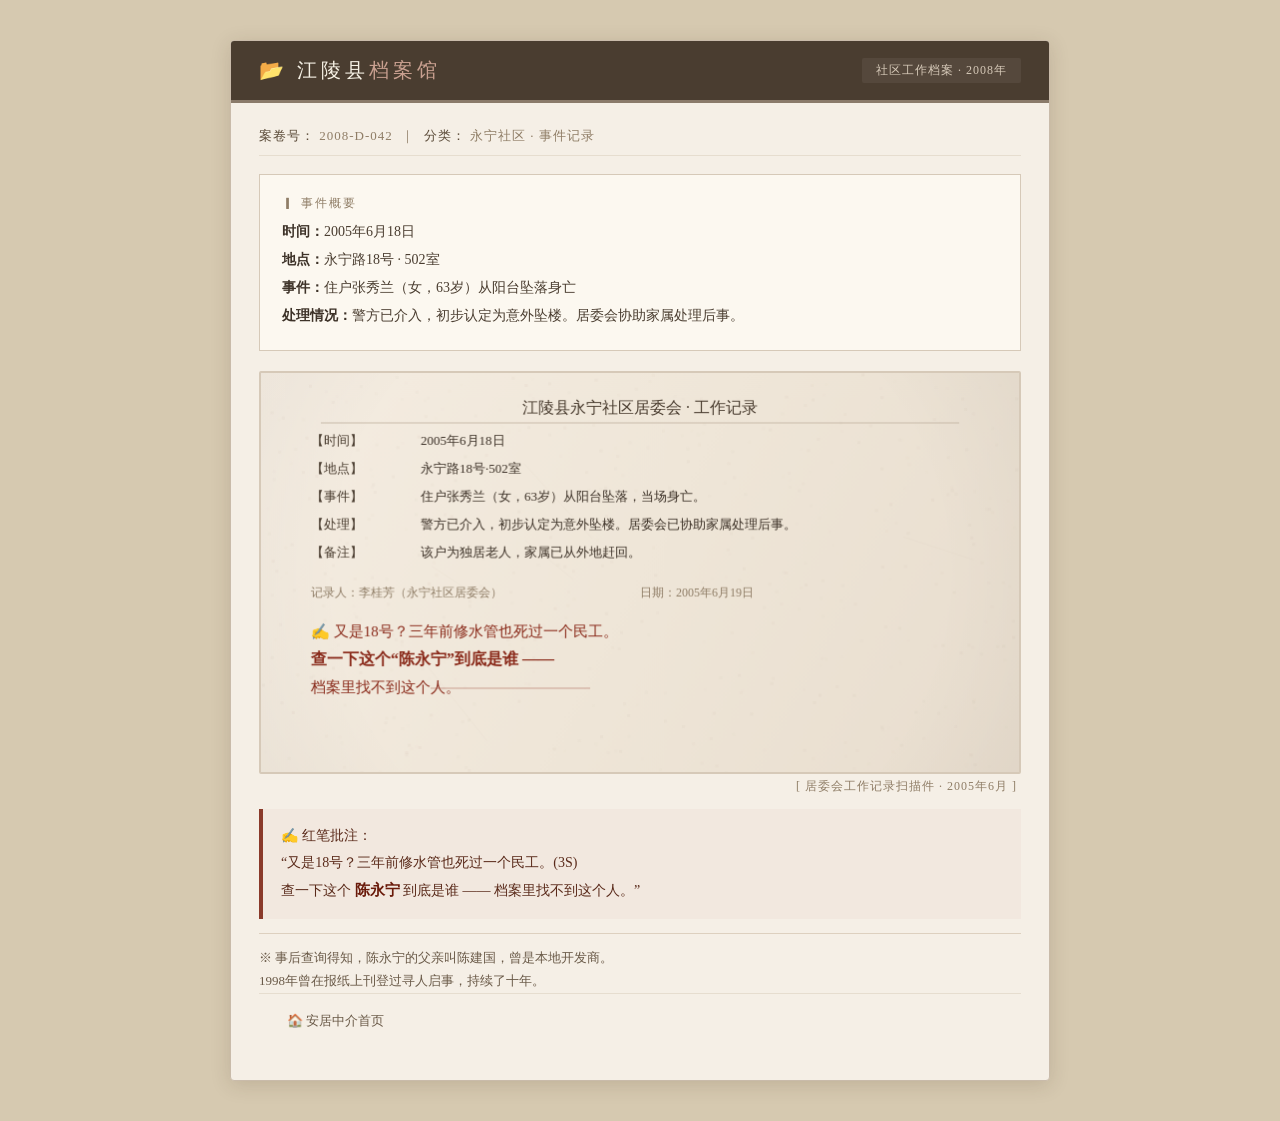
==== commit 9c0eb9bf: "Update archive.html 时间线紧急修改" ====
--- a/archive.html
+++ b/archive.html
@@ -231,7 +231,7 @@
             ctx.fillStyle = '#4a3d30';
             ctx.font = '13px "SimSun", serif';
             const lines = [
-                ['时间', '2008年6月18日'],
+                ['时间', '2005年6月18日'],
                 ['地点', '永宁路18号·502室'],
                 ['事件', '住户张秀兰（女，63岁）从阳台坠落，当场身亡。'],
                 ['处理', '警方已介入，初步认定为意外坠楼。居委会已协助家属处理后事。'],
@@ -250,7 +250,7 @@
             ctx.fillStyle = '#8f7d66';
             ctx.font = '12px "SimSun", serif';
             ctx.fillText('记录人：李桂芳（永宁社区居委会）', 50, yPos);
-            ctx.fillText('日期：2008年6月19日', 380, yPos);
+            ctx.fillText('日期：2005年6月19日', 380, yPos);
             yPos += 40;
             ctx.fillStyle = '#8a2a1a';
             ctx.font = '15px "KaiTi", "楷体", serif';
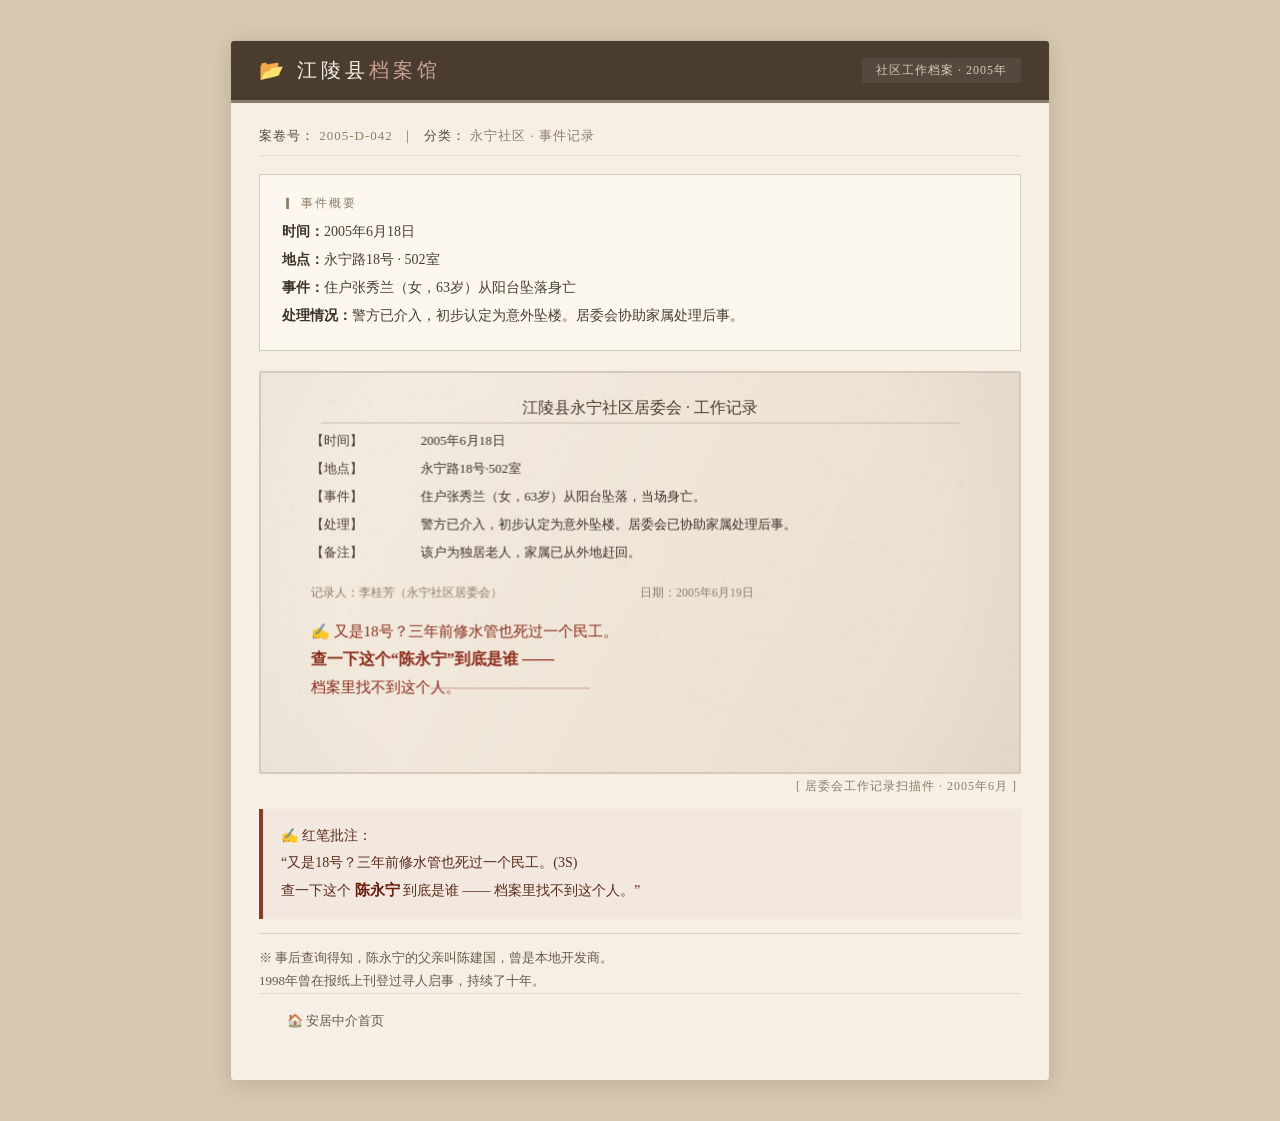
==== commit 0a643d93: "Update archive.html 紧急时间线修改" ====
--- a/archive.html
+++ b/archive.html
@@ -161,11 +161,11 @@
     <div class="archive-wrapper">
         <div class="archive-header">
             <div class="title">📂 江陵县<span>档案馆</span></div>
-            <div class="badge">社区工作档案 · 2008年</div>
+            <div class="badge">社区工作档案 · 2005年</div>
         </div>
         <div class="archive-body">
             <div class="archive-ref">
-                <strong>案卷号：</strong> 2008-D-042 &nbsp;｜&nbsp; <strong>分类：</strong> 永宁社区 · 事件记录
+                <strong>案卷号：</strong> 2005-D-042 &nbsp;｜&nbsp; <strong>分类：</strong> 永宁社区 · 事件记录
             </div>
             <div class="archive-card">
                 <div class="card-label">▎ 事件概要</div>
